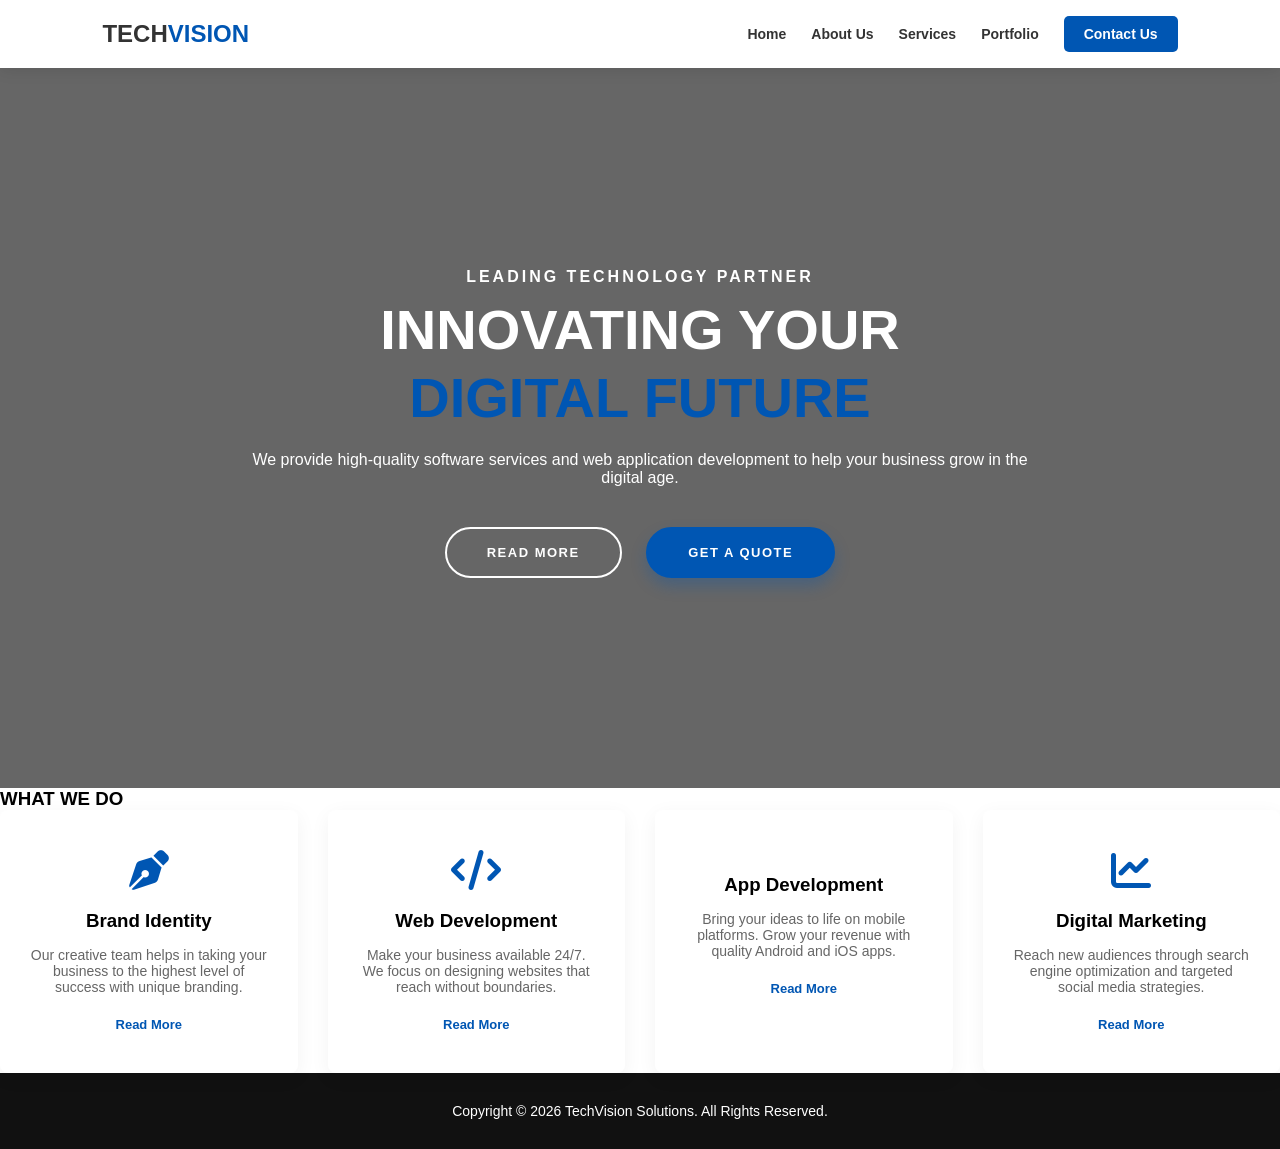
==== index.html @ 6ecfe0b4 "first save of my static website" ====
<!DOCTYPE html>
<html lang="en">
<head>
    <meta charset="UTF-8">
    <meta name="viewport" content="width=device-width, initial-scale=1.0">
    <title>TechVision | Digital Solutions</title>
    <link rel="stylesheet" href="css/style.css">
    <link rel="stylesheet" href="https://cdnjs.cloudflare.com/ajax/libs/font-awesome/6.0.0/css/all.min.css">
</head>
<body>

    <header>
        <nav class="navbar">
            <div class="logo">TECH<span>VISION</span></div>
            <ul class="nav-links">
    <li><a href="index.html">Home</a></li>
    <li><a href="about.html">About Us</a></li>
    <li><a href="services.html">Services</a></li>
    <li><a href="portfolio.html">Portfolio</a></li>
    <li><a href="contact.html" class="contact-btn">Contact Us</a></li>
</ul>
        </nav>
    </header>

    <section class="hero">
        <div class="hero-overlay"></div>
        <div class="hero-content">
            <h4>LEADING TECHNOLOGY PARTNER</h4>
            <h1>INNOVATING YOUR <br> <span>DIGITAL FUTURE</span></h1>
            <p>We provide high-quality software services and web application development to help your business grow in the digital age.</p>
            <div class="hero-btns">
                <a href="#" class="btn-primary">READ MORE</a>
                <a href="#" class="btn-secondary">GET A QUOTE</a>
            </div>
        </div>
    </section>

    <section class="services">
        <div class="section-header">
            <h3>WHAT WE DO</h3>
            <div class="underline"></div>
        </div>
        
        <div class="services-grid">
            <div class="service-card">
                <i class="fa-solid fa-pen-nib"></i>
                <h3>Brand Identity</h3>
                <p>Our creative team helps in taking your business to the highest level of success with unique branding.</p>
                <a href="#">Read More</a>
            </div>

            <div class="service-card">
                <i class="fa-solid fa-code"></i>
                <h3>Web Development</h3>
                <p>Make your business available 24/7. We focus on designing websites that reach without boundaries.</p>
                <a href="#">Read More</a>
            </div>

            <div class="service-card">
                <i class="fa-solid fa-mobile-screen"></i>
                <h3>App Development</h3>
                <p>Bring your ideas to life on mobile platforms. Grow your revenue with quality Android and iOS apps.</p>
                <a href="#">Read More</a>
            </div>

            <div class="service-card">
                <i class="fa-solid fa-chart-line"></i>
                <h3>Digital Marketing</h3>
                <p>Reach new audiences through search engine optimization and targeted social media strategies.</p>
                <a href="#">Read More</a>
            </div>
        </div>
    </section>

    <footer>
        <p>Copyright &copy; 2026 TechVision Solutions. All Rights Reserved.</p>
    </footer>

</body>
</html>
---- css/style.css ----
/* --- Root Variables & Reset --- */
:root {
    --primary-color: #0056b3; /* Professional Blue */
    --secondary-color: #f8f9fa;
    --dark-color: #333;
    --white: #ffffff;
}

* {
    margin: 0;
    padding: 0;
    box-sizing: border-box;
    font-family: 'Segoe UI', Tahoma, Geneva, Verdana, sans-serif;
}

/* --- Navigation --- */
.navbar {
    display: flex;
    justify-content: space-between;
    align-items: center;
    padding: 20px 8%;
    background: var(--white);
    box-shadow: 0 2px 15px rgba(0,0,0,0.1);
    position: sticky;
    top: 0;
    z-index: 1000;
}

.logo {
    font-size: 24px;
    font-weight: 800;
    color: var(--dark-color);
}

.logo span {
    color: var(--primary-color);
}

.nav-links {
    display: flex;
    list-style: none;
    align-items: center;
}

.nav-links li {
    margin-left: 25px;
}

.nav-links a {
    text-decoration: none;
    color: var(--dark-color);
    font-weight: 600;
    font-size: 14px;
    transition: 0.3s;
}

.nav-links a:hover {
    color: var(--primary-color);
}

.contact-btn {
    background: var(--primary-color);
    color: white !important;
    padding: 10px 20px;
    border-radius: 5px;
}

/* --- Hero Section --- */
.hero {
    height: 80vh;
    background: url('https://images.unsplash.com/photo-1497366216548-37526070297c?auto=format&fit=crop&w=1350&q=80'); /* Professional office background */
    background-size: cover;
    background-position: center;
    position: relative;
    display: flex;
    align-items: center;
    justify-content: center;
    text-align: center;
    color: var(--white);
}

.hero-overlay {
    position: absolute;
    top: 0;
    left: 0;
    width: 100%;
    height: 100%;
    background: rgba(0, 0, 0, 0.6); /* Darkens the image so text is readable */
}

.hero-content {
    position: relative;
    z-index: 1;
    max-width: 800px;
}

.hero-content h4 {
    letter-spacing: 3px;
    margin-bottom: 10px;
}

.hero-content h1 {
    font-size: 3.5rem;
    line-height: 1.2;
    margin-bottom: 20px;
}

.hero-content span {
    color: var(--primary-color);
}

.hero-btns {
    margin-top: 30px;
}

/* --- Re-styled Hero Buttons --- */

.btn-primary, .btn-secondary {
    padding: 16px 40px;
    text-decoration: none;
    font-weight: 700;
    font-size: 13px;
    letter-spacing: 1.5px;
    border-radius: 50px; /* Modern pill shape */
    display: inline-block;
    margin: 10px;
    transition: all 0.4s ease;
    text-transform: uppercase;
}

/* GET A QUOTE (Solid Primary Button) */
.btn-secondary {
    background: var(--primary-color);
    color: white;
    border: 2px solid var(--primary-color);
    box-shadow: 0 8px 15px rgba(0, 86, 179, 0.3); /* Subtle blue glow */
}

.btn-secondary:hover {
    background: #004494;
    border-color: #004494;
    transform: translateY(-3px); /* Hover lift */
    box-shadow: 0 12px 20px rgba(0, 86, 179, 0.4);
}

/* READ MORE (Transparent Ghost Button) */
.btn-primary {
    background: transparent;
    color: white;
    border: 2px solid white;
}

.btn-primary:hover {
    background: white;
    color: var(--primary-color);
    transform: translateY(-3px);
}

/* Responsive adjustment for small screens */
@media (max-width: 600px) {
    .btn-primary, .btn-secondary {
        width: 80%; /* Buttons stack and widen on mobile */
        margin: 10px auto;
    }
}.services-grid {
    display: grid;
    grid-template-columns: repeat(auto-fit, minmax(250px, 1fr));
    gap: 30px;
}

.service-card {
    background: white;
    padding: 40px 30px;
    text-align: center;
    border-radius: 8px;
    box-shadow: 0 5px 20px rgba(0,0,0,0.05);
    transition: 0.3s;
}

.service-card i {
    font-size: 40px;
    color: var(--primary-color);
    margin-bottom: 20px;
}

.service-card h3 {
    margin-bottom: 15px;
}

.service-card p {
    font-size: 14px;
    color: #666;
    margin-bottom: 20px;
}

.service-card a {
    text-decoration: none;
    color: var(--primary-color);
    font-weight: bold;
    font-size: 13px;
}

.service-card:hover {
    transform: translateY(-10px);
    box-shadow: 0 15px 30px rgba(0,0,0,0.1);
}

/* --- Footer --- */
footer {
    padding: 30px;
    text-align: center;
    background: #111;
    color: white;
    font-size: 14px;
}
/* ==========================================
   1. BASE STYLES (The Reset)
   ========================================== */
* { margin: 0; padding: 0; box-sizing: border-box; ... }

/* ==========================================
   2. SHARED COMPONENTS (Navbar & Footer)
   ========================================== */
.navbar { ... }
.logo { ... }
footer { ... }

/* ==========================================
   3. HOMEPAGE STYLES (Hero & Services)
   ========================================== */
.hero { ... }
.services-grid { ... }

/* ==========================================
   4. ABOUT PAGE STYLES (New Code)
   ========================================== */
.page-banner { ... }
.about-section { ... }
/* This is where you paste the code I just gave you! */
/* --- Services Page Specific Styles --- */

.services-detail {
    padding: 80px 10%;
}

.service-row {
    display: flex;
    align-items: center;
    gap: 60px;
    margin-bottom: 100px;
}

/* This class flips the order so the page looks "zigzag" */
.service-row.reverse {
    flex-direction: row-reverse;
}

.service-icon-box {
    flex: 1;
    background: #f8f9fa;
    height: 300px;
    display: flex;
    align-items: center;
    justify-content: center;
    border-radius: 20px;
    transition: 0.3s;
}

.service-icon-box i {
    font-size: 100px;
    color: var(--primary-color);
}

.service-info {
    flex: 1;
}

.service-info h2 {
    font-size: 2.2rem;
    margin-bottom: 20px;
    color: var(--dark-color);
}

.service-info p {
    color: #666;
    margin-bottom: 20px;
    line-height: 1.8;
}

.service-info ul {
    list-style: none;
}

.service-info ul li {
    margin-bottom: 10px;
    font-weight: 600;
    display: flex;
    align-items: center;
    gap: 10px;
}

.service-info ul li i {
    color: #28a745; /* Green checkmark */
}

/* Call to Action Section */
.cta-section {
    background: #000;
    color: white;
    padding: 80px 20px;
    text-align: center;
}

.cta-section h2 {
    margin-bottom: 30px;
    font-size: 2rem;
}

/* Responsive for Mobile */
@media (max-width: 768px) {
    .service-row, .service-row.reverse {
        flex-direction: column;
        text-align: center;
        gap: 30px;
    }
    
    .service-icon-box {
        width: 100%;
        height: 200px;
    }
}
/* --- Portfolio Page Specific Styles --- */

.portfolio-section {
    padding: 60px 8%;
}

.portfolio-grid {
    display: grid;
    grid-template-columns: repeat(auto-fit, minmax(300px, 1fr));
    gap: 30px;
}

.portfolio-item {
    background: #fff;
    border-radius: 12px;
    overflow: hidden;
    box-shadow: 0 5px 15px rgba(0,0,0,0.08);
    transition: 0.3s;
}

.portfolio-img {
    position: relative;
    height: 250px;
    overflow: hidden;
}

.portfolio-img img {
    width: 100%;
    height: 100%;
    object-fit: cover;
    transition: 0.5s ease;
}

/* The Overlay that appears on hover */
.portfolio-overlay {
    position: absolute;
    top: 0;
    left: 0;
    width: 100%;
    height: 100%;
    background: rgba(0, 86, 179, 0.8); /* Primary color with transparency */
    display: flex;
    align-items: center;
    justify-content: center;
    opacity: 0;
    transition: 0.4s;
}

.view-link {
    color: white;
    text-decoration: none;
    border: 2px solid white;
    padding: 10px 20px;
    font-weight: bold;
    text-transform: uppercase;
    font-size: 12px;
}

/* Hover Actions */
.portfolio-item:hover .portfolio-overlay {
    opacity: 1;
}

.portfolio-item:hover img {
    transform: scale(1.1);
}

.portfolio-item:hover {
    transform: translateY(-5px);
}

/* Portfolio Text Info */
.portfolio-info {
    padding: 20px;
}

.portfolio-info span {
    color: var(--primary-color);
    font-size: 12px;
    font-weight: 700;
    text-transform: uppercase;
    display: block;
    margin-bottom: 5px;
}

.portfolio-info h3 {
    font-size: 1.2rem;
    color: var(--dark-color);
}
/* --- Contact Page Specific Styles --- */

.contact-wrapper {
    padding: 80px 8%;
    background-color: #f9f9f9;
}

.contact-container {
    display: flex;
    background: #fff;
    border-radius: 15px;
    overflow: hidden;
    box-shadow: 0 10px 40px rgba(0,0,0,0.1);
}

.contact-form-box, .contact-info-box {
    padding: 50px;
    flex: 1;
}

/* Left Side: Form */
.contact-form-box h2 {
    margin-bottom: 30px;
    color: var(--dark-color);
}

.input-group {
    margin-bottom: 20px;
}

.input-group input, .input-group textarea {
    width: 100%;
    padding: 15px;
    border: 1px solid #ddd;
    border-radius: 5px;
    background-color: #fcfcfc;
    font-size: 14px;
    outline: none;
    transition: 0.3s;
}

.input-group input:focus, .input-group textarea:focus {
    border-color: var(--primary-color);
    box-shadow: 0 0 5px rgba(0, 86, 179, 0.2);
}

/* Right Side: Info */
.contact-info-box {
    background-color: var(--primary-color);
    color: white;
}

.contact-info-box h2 {
    margin-bottom: 40px;
}

.info-item {
    display: flex;
    gap: 20px;
    margin-bottom: 30px;
}

.info-item i {
    font-size: 24px;
    margin-top: 5px;
}

.info-item h3 {
    font-size: 1.1rem;
    margin-bottom: 5px;
}

.info-item p {
    font-size: 14px;
    opacity: 0.8;
    line-height: 1.6;
}

/* Social Media Icons */
.social-links {
    margin-top: 40px;
    display: flex;
    gap: 15px;
}

.social-links a {
    width: 40px;
    height: 40px;
    background: rgba(255,255,255,0.1);
    color: white;
    display: flex;
    align-items: center;
    justify-content: center;
    border-radius: 50%;
    text-decoration: none;
    transition: 0.3s;
}

.social-links a:hover {
    background: white;
    color: var(--primary-color);
}

/* Map Section */
.map-placeholder {
    height: 400px;
    background: #eee;
    display: flex;
    align-items: center;
    justify-content: center;
    color: #888;
    font-weight: bold;
}

/* Responsive */
@media (max-width: 900px) {
    .contact-container {
        flex-direction: column;
    }
    .contact-form-box, .contact-info-box {
        padding: 30px;
    }
}
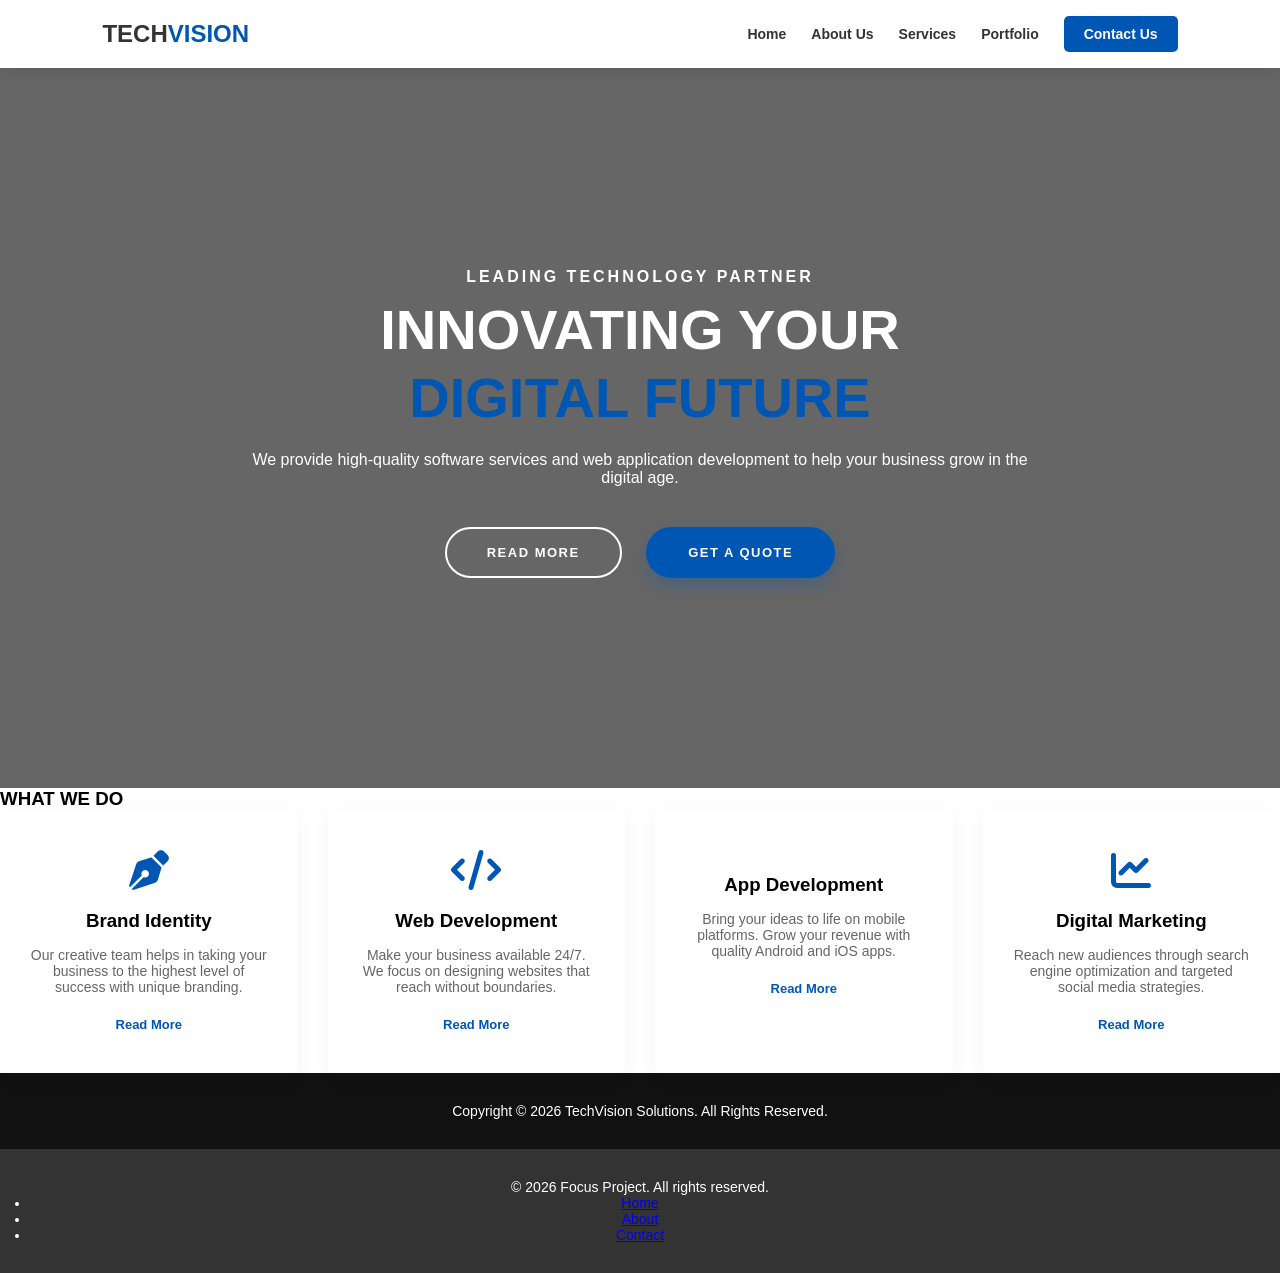
==== commit 2bcf0cab: "added a footer" ====
--- a/index.html
+++ b/index.html
@@ -76,5 +76,15 @@
         <p>Copyright &copy; 2026 TechVision Solutions. All Rights Reserved.</p>
     </footer>
 
+<footer class="main-footer">
+    <div class="footer-content">
+        <p>&copy; 2026 Focus Project. All rights reserved.</p>
+        <ul class="footer-links">
+            <li><a href="index.html">Home</a></li>
+            <li><a href="about.html">About</a></li>
+            <li><a href="contact.html">Contact</a></li>
+        </ul>
+    </div>
+</footer>
 </body>
 </html>
--- a/css/style.css
+++ b/css/style.css
@@ -540,4 +540,9 @@
     .contact-form-box, .contact-info-box {
         padding: 30px;
     }
+}
+/* --- FOOTER SECTION --- */
+.main-footer {
+    background-color: #333;
+    /* ... the rest of your code ... */
 }
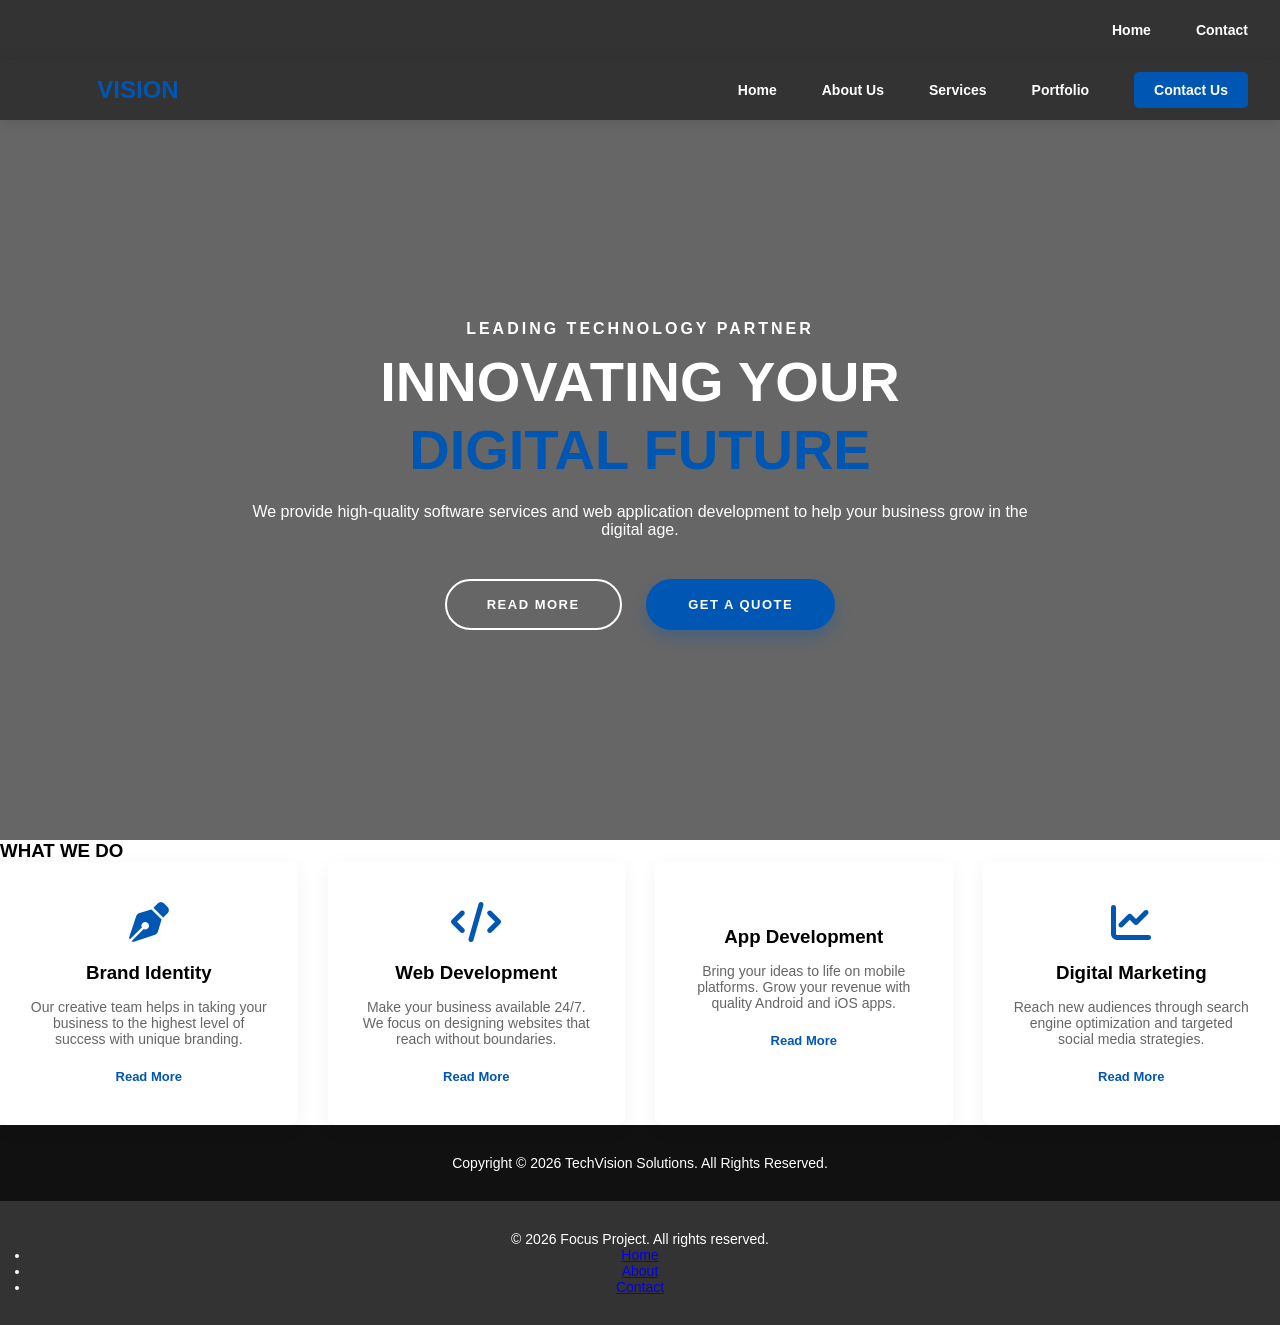
==== commit daeded01: "Added navigation bar to all pages" ====
--- a/index.html
+++ b/index.html
@@ -8,6 +8,13 @@
     <link rel="stylesheet" href="https://cdnjs.cloudflare.com/ajax/libs/font-awesome/6.0.0/css/all.min.css">
 </head>
 <body>
+    <nav class="navbar">
+    <div class="logo">Focus Project</div>
+    <ul class="nav-links">
+        <li><a href="index.html">Home</a></li>
+        <li><a href="contact.html">Contact</a></li>
+    </ul>
+</nav>
 
     <header>
         <nav class="navbar">
--- a/css/style.css
+++ b/css/style.css
@@ -545,4 +545,29 @@
 .main-footer {
     background-color: #333;
     /* ... the rest of your code ... */
+}
+/* --- NAVIGATION BAR STYLES --- */
+.navbar {
+    display: flex;
+    justify-content: space-between;
+    align-items: center;
+    background-color: #333;
+    padding: 1rem 2rem;
+    color: white;
+}
+
+.nav-links {
+    display: flex;
+    list-style: none;
+    gap: 20px;
+}
+
+.nav-links a {
+    color: white;
+    text-decoration: none;
+    font-weight: bold;
+}
+
+.nav-links a:hover {
+    color: #ff9900; /* Turns orange when you point at it */
 }
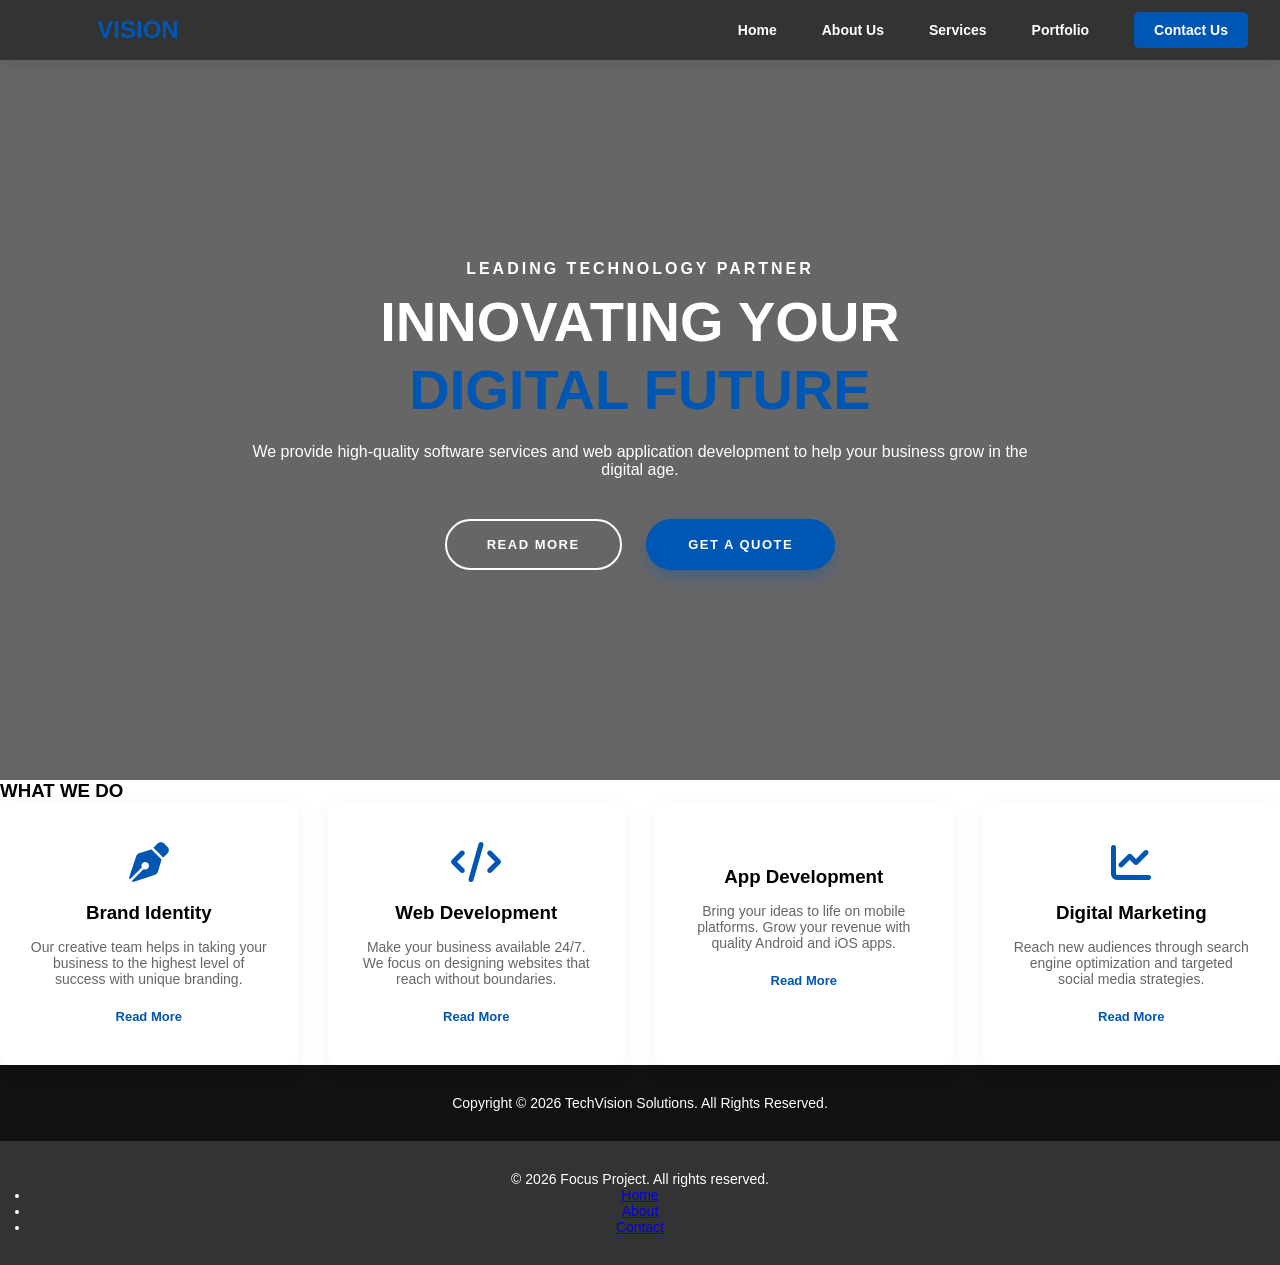
==== commit 602a1b71: "Removed extra navbar and fixed template links" ====
--- a/index.html
+++ b/index.html
@@ -8,13 +8,6 @@
     <link rel="stylesheet" href="https://cdnjs.cloudflare.com/ajax/libs/font-awesome/6.0.0/css/all.min.css">
 </head>
 <body>
-    <nav class="navbar">
-    <div class="logo">Focus Project</div>
-    <ul class="nav-links">
-        <li><a href="index.html">Home</a></li>
-        <li><a href="contact.html">Contact</a></li>
-    </ul>
-</nav>
 
     <header>
         <nav class="navbar">
--- a/css/style.css
+++ b/css/style.css
@@ -567,7 +567,3 @@
     text-decoration: none;
     font-weight: bold;
 }
-
-.nav-links a:hover {
-    color: #ff9900; /* Turns orange when you point at it */
-}
